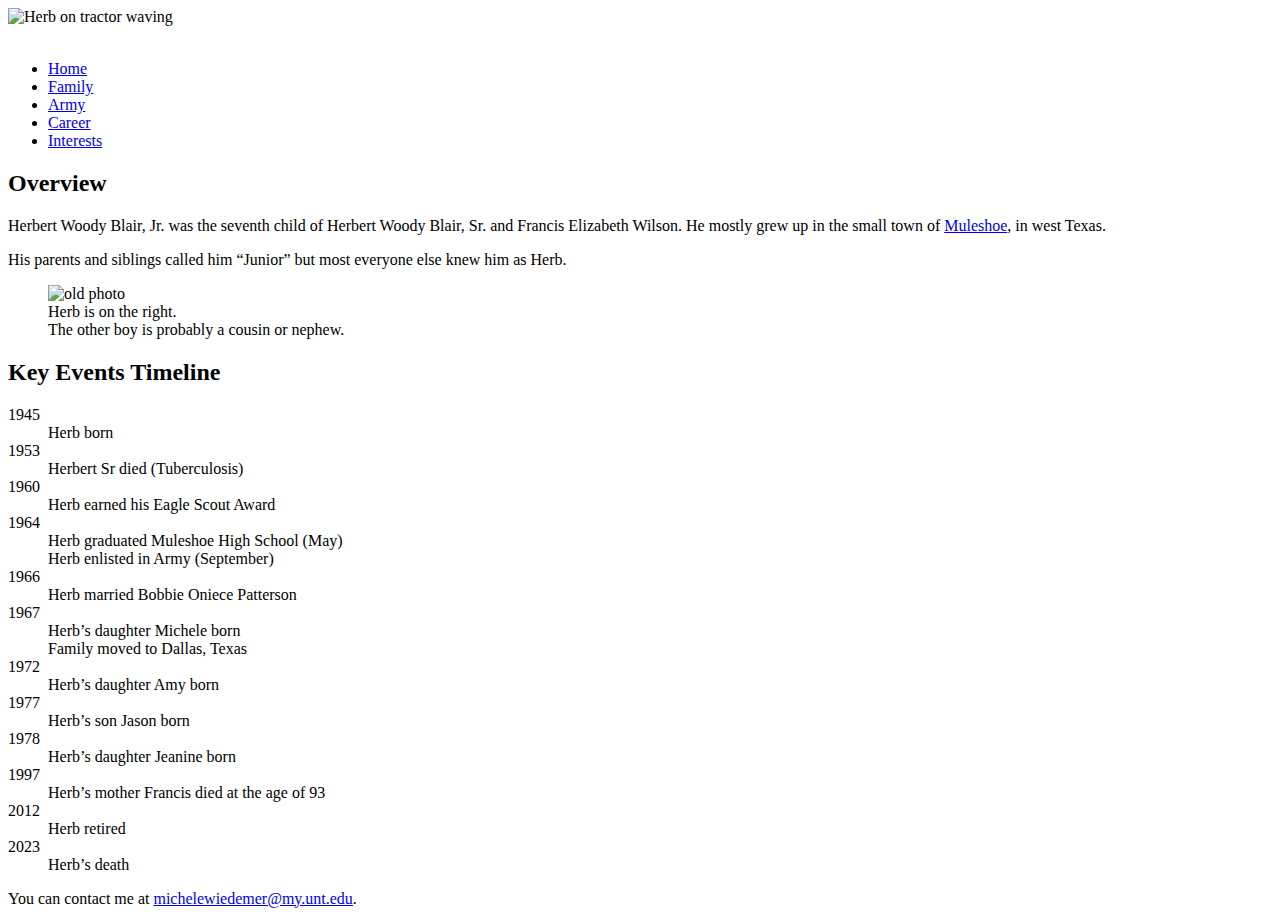
==== index.html @ 451a03f8 "Add files via upload" ====
<!doctype html>
<html lang="en">
<head>
<meta charset="UTF-8">
<title>Herb Blair</title>
	<!-- Mobile Specific Metas -->
  <meta name="viewport" content="width=device-width, initial-scale=1">
	
	<link href="css/normalize.css" rel="stylesheet">
	<link href="css/assign5.css" rel="stylesheet">	
</head>

<body>
	<header>
	<img src="assets/heroimage.png" id="heroImg" alt="Herb on tractor waving">

	<nav class="horizontal">
		<a id="navicon" href="#">
		  <img src="assets/navicon.png" alt=""></a> 
		
		<ul class="mainmenu">
			<li id="selected"><a href="index.html">Home</a></li>
			<li><a href="family.html">Family</a></li>
			<li><a href="army.html">Army</a></li>
			<li><a href="career.html">Career</a></li>
			<li><a href="interests.html">Interests</a></li>
			</ul>
		</nav>

		</header>
	
	<article>
		
		<h2>Overview
		</h2>
		<p>Herbert Woody Blair, Jr. was the seventh child of Herbert Woody Blair, Sr. and Francis Elizabeth Wilson. He mostly grew up in the small town of <a href="https://en.wikipedia.org/wiki/Muleshoe,_Texas">Muleshoe</a>, in west Texas.</p>
		<p>His parents and siblings called him “Junior” but most everyone else knew him as Herb.</p>
		<figure class="old">
			<img src="assets/hbchild.jpeg" alt="old photo" >
				<figcaption>Herb is on the right. <br>
				The other boy is probably a cousin or nephew.</figcaption>
				</figure>
		
		
		<h2>Key Events Timeline</h2>
		<div class="timeline">
    <dl>
		<dt>1945</dt>
		<dd>Herb born</dd>
		
		<dt>1953</dt>
		<dd>Herbert Sr died (Tuberculosis)</dd>
		
		<dt>1960
		</dt>
		<dd>Herb earned his Eagle Scout Award</dd>
		
		<dt>1964
		</dt>
		<dd>Herb graduated Muleshoe High School (May)</dd>
		<dd>Herb enlisted in Army (September)</dd>
		
		<dt>1966</dt>
		<dd>Herb married Bobbie Oniece Patterson</dd>
		
		<dt>1967</dt>
		<dd>Herb’s daughter Michele born</dd>
			<dd>Family moved to Dallas, Texas</dd>
		
		<dt>1972</dt>
		<dd>Herb’s daughter Amy born</dd>
		
		<dt>1977
		</dt>
		
		<dd>Herb’s son Jason born</dd>
		
		<dt>1978</dt>
		<dd>Herb’s daughter Jeanine born</dd>
		
		<dt>1997</dt>
		<dd>Herb’s mother Francis died at the age of 93</dd>
		
		<dt>2012</dt>
		<dd>Herb retired</dd>
		
		<dt>2023</dt>
		<dd>Herb’s death</dd>
		
		
			</dl>
		</div>
	
	</article>
	
	
	<footer>
     <p> You can contact me at <a href="mailto:michelewiedemer@my.unt.edu">michelewiedemer@my.unt.edu</a>.</p>
		
		
   </footer>
</body>
</html>
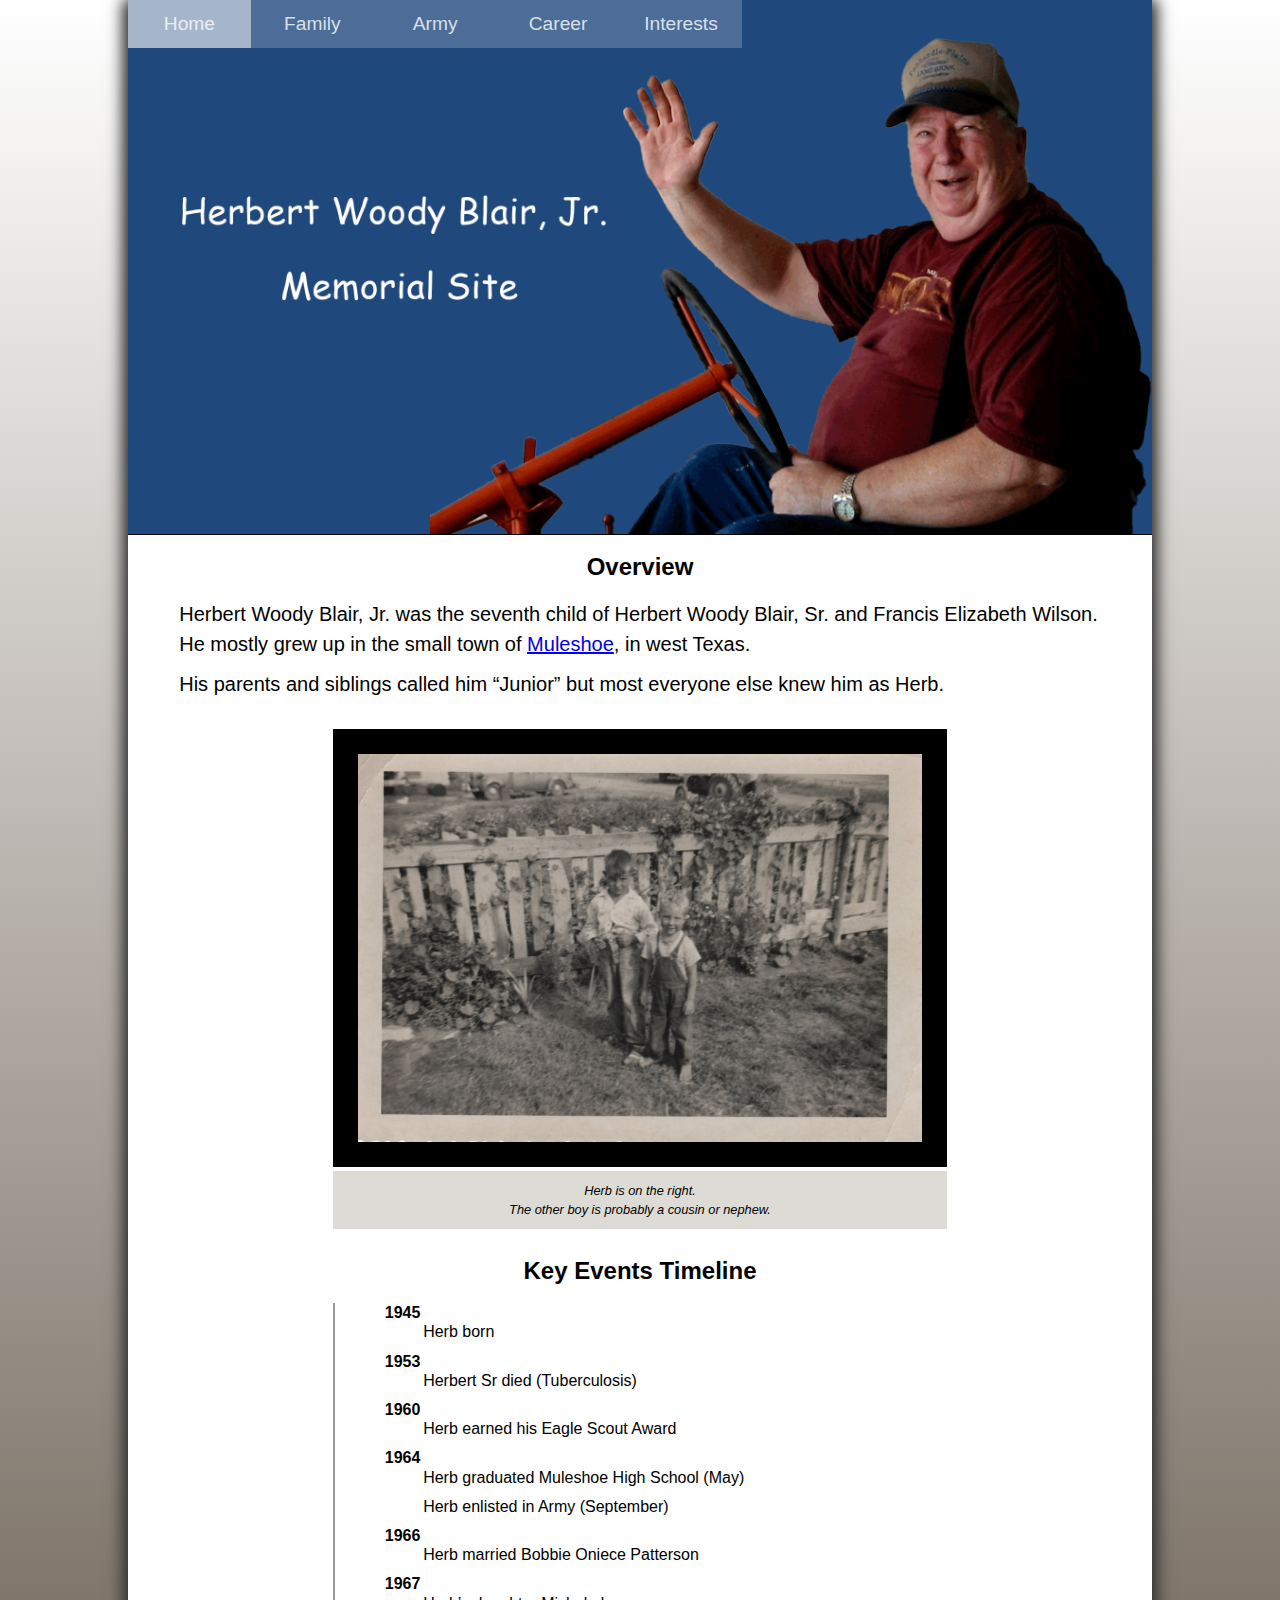
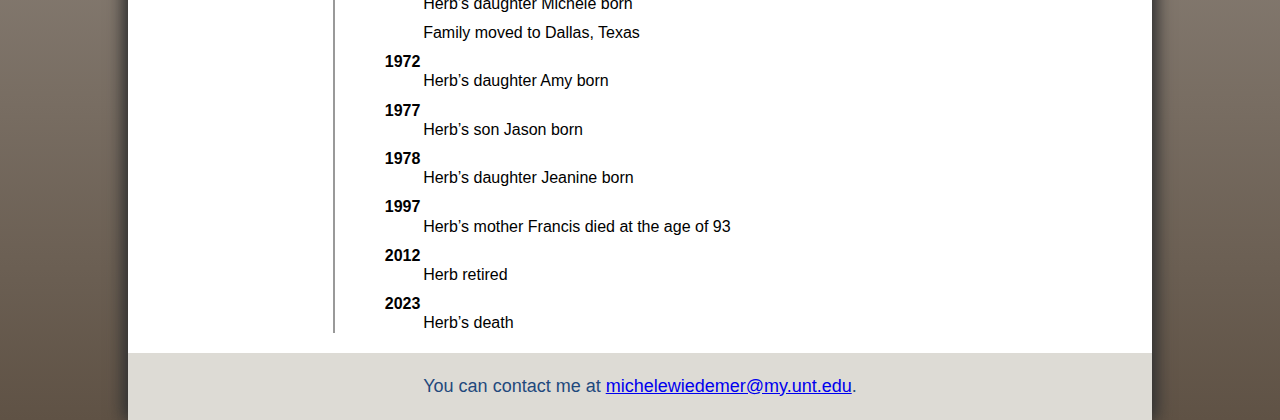
==== commit 82f6c69e: "Update index.html" ====
--- a/index.html
+++ b/index.html
@@ -6,17 +6,17 @@
 	<!-- Mobile Specific Metas -->
   <meta name="viewport" content="width=device-width, initial-scale=1">
 	
-	<link href="css/normalize.css" rel="stylesheet">
-	<link href="css/assign5.css" rel="stylesheet">	
+	<link href="normalize.css" rel="stylesheet">
+	<link href="assign5.css" rel="stylesheet">	
 </head>
 
 <body>
 	<header>
-	<img src="assets/heroimage.png" id="heroImg" alt="Herb on tractor waving">
+	<img src="heroimage.png" id="heroImg" alt="Herb on tractor waving">
 
 	<nav class="horizontal">
 		<a id="navicon" href="#">
-		  <img src="assets/navicon.png" alt=""></a> 
+		  <img src="navicon.png" alt=""></a> 
 		
 		<ul class="mainmenu">
 			<li id="selected"><a href="index.html">Home</a></li>
@@ -36,7 +36,7 @@
 		<p>Herbert Woody Blair, Jr. was the seventh child of Herbert Woody Blair, Sr. and Francis Elizabeth Wilson. He mostly grew up in the small town of <a href="https://en.wikipedia.org/wiki/Muleshoe,_Texas">Muleshoe</a>, in west Texas.</p>
 		<p>His parents and siblings called him “Junior” but most everyone else knew him as Herb.</p>
 		<figure class="old">
-			<img src="assets/hbchild.jpeg" alt="old photo" >
+			<img src="hbchild.jpeg" alt="old photo" >
 				<figcaption>Herb is on the right. <br>
 				The other boy is probably a cousin or nephew.</figcaption>
 				</figure>
--- a/assign5.css
+++ b/assign5.css
@@ -0,0 +1,470 @@
+@charset "UTF-8";
+/* CSS Document */
+
+/* HTML and Body styles */
+
+html {
+   background: linear-gradient(to bottom, rgb(255, 255, 255), rgb(95, 82, 69));
+   font-family: Verdana, Geneva, sans-serif;
+   min-height: 100%;
+	font-size: 16px;
+}
+
+body {
+   background: white;   
+   box-shadow: rgb(51, 51, 51) 5px 0px 15px,
+               rgb(51, 51, 51) -5px 0px 15px;
+   margin: 0px auto;
+   min-height: 100%;
+   min-width: 320px;
+   max-width: 1024px;
+   width: 100%;
+}
+
+
+/* Header styles */
+
+header img#heroImg {
+   display: block;
+   width: 100%;
+}
+
+header {
+   border-bottom: 1px solid rgb(0, 0, 0);
+   color: white;
+   position: relative;
+   width: 100%;
+	margin-bottom: 20px;
+}
+
+/* Navigation list styles */
+
+header nav.horizontal {
+   position: absolute;
+   top:0px;
+   left: 0px;
+   width: 60%;
+   -webkit-flex: 0 1;
+   flex: 0 1;   
+}
+
+body header nav ul {
+   display: -webkit-flex;
+   display: flex;
+   
+}
+
+nav.horizontal ul li {
+   -webkit-flex: 1 1;
+   flex: 1 1;
+   font-size: 1.2em;
+   line-height: 2.5em;
+   height: 2.5em; 
+   font-family: 'Trebuchet MS', Helvetica, sans-serif;
+       
+}
+
+nav.horizontal ul li a {
+   background-color: rgba(255, 255, 255, 0.2);
+   display: block;
+   color: rgba(255, 255, 255, 0.8);
+   text-align: center;
+}
+
+nav.horizontal ul li a:hover {
+   background-color: rgba(164, 46, 12, 0.5);
+}
+
+ul.mainmenu > li#selected a {
+   background-color: rgba(255, 255, 255, 0.6);
+}
+
+a#navicon {
+	display: none;
+}
+
+/* Article Styles */
+h1, h2 {
+	font-size: 1.5em;
+	width:inherit;
+	text-align: center;
+	line-height: 1em;
+	margin-top: 5px;
+	margin-bottom: 20px;
+}
+
+h3 {
+	font-size: 1em;
+	width:inherit;
+	text-align: center;
+	line-height: 1em;
+	margin-top: 5px;
+}
+
+
+
+
+
+iframe {
+	width: 80%;
+		box-shadow: rgb(36, 55, 70);
+
+	display: block;
+	margin: 10px auto;
+	margin-bottom: 30px;
+	
+}
+
+
+p {
+	margin-left: 5%;
+	margin-right: 5%;
+	font-size: 1.25em;
+	line-height: 1.5em;
+	margin-top: 10px;
+}
+
+.suburban {
+	float: left;
+	margin-left: 5%;
+}
+
+/*Figure styles*/
+figure figcaption {
+	background-color: white;
+	font-size: .8em;
+	font-style: italic;
+	padding: 10px 0;
+	text-align: center;
+	background: rgb(144, 135, 116, 0.3);
+	width: 60%;
+	margin-left: 20%;
+		margin-bottom: 30px;
+
+	
+}
+figure.old img {
+	width: 60%;
+	border-style: solid;
+	border-width: 25px;
+	margin-left: 20%;
+	margin-right: auto;
+	margin-top: 30px;
+
+}
+
+figure.kids img {
+	width: 60%;
+	border-style: solid;
+	border-color: ivory;
+	border-width: 10px;
+	margin-left: 20%;
+	margin-right: auto;
+	margin-top: 30px;
+
+}
+
+ figure.chart img {
+	border-style: solid;
+	border-width: 5px;
+	margin-left: 10%;
+	margin-right: auto;
+	border-color: rgb(95, 82, 69);
+
+}
+figure.chart img {
+	width: 85%;
+	display: flex;
+	
+
+}
+
+figure.army img {
+	width: 60%;
+	display: flex;
+	margin-left: 10%;
+	margin-top: 15px;
+}
+
+figure figcaption.fam {
+	background-color: white;
+	font-size: .8em;
+	font-style: italic;
+	padding: 10px;
+	text-align: center;
+	background: rgb(144, 135, 116, 0.3);
+	margin-left: 10%;
+		margin-bottom: 30px;
+	width: 85%;
+	display: flex;
+
+	
+}
+
+figcaption.fireplace {
+	background-color: white;
+	font-size: .8em;
+	font-style: italic;
+	padding: 10px 0;
+	text-align: center;
+	background: rgb(144, 135, 116, 0.3);
+	width: 60%;
+	margin-left: 20%;
+		margin-bottom: 30px;
+}
+
+.resume img {
+	width: 95%;
+	display: flex;
+	flex-wrap: wrap;
+	border: thin solid rgb(144, 135, 116);
+}
+.cols4 {
+		margin-top: 20px;
+	margin-left: 5%;
+	margin-right: 5%;
+	}
+
+/* Table Styles */
+.table-container {
+    max-width: 600px;
+    margin: 50px auto;
+	font-family: Courier New;
+}
+
+table {
+    width: 100%;
+    border-collapse: collapse;
+    border: 1px solid black;
+}
+
+td {
+    border: 1px solid black;
+    padding: 8px;
+}
+
+.header-cell {
+    text-align: center;
+    font-weight: bold;
+    font-size: 18px;
+}
+.patents {
+	margin-top: 10px;
+	margin-left: 5%;
+	max-width: 90%;
+}
+
+/* Timeline styles */
+
+.timeline {
+  margin-left: 20%;
+	border-left: 2px solid #999;
+  padding-left: 20px;
+  
+}
+
+
+.timeline dl {
+  
+  padding-left: 30px;
+  margin-bottom: 20px;
+}
+
+.timeline dt {
+	font-weight: bold;
+	margin-top: 10px;
+}
+
+.timeline dd {
+	margin-left: 5%;
+	margin-bottom: 10px;
+}
+
+/* Newspaper Styles */
+.newspaper-aside {
+    max-width: 1200px;
+    padding: 20px;
+    background-color: rgba(191, 156, 134, 0.4);
+    box-shadow: 0 2px 4px rgba(0, 0, 0, 0.2);
+	margin-left: 5%;
+	margin-right: 5%;
+	margin-top: 20px;
+	margin-bottom: 30px;
+}
+
+h2.news {
+    font-size: 2.5em;
+    font-weight: bold;
+    text-align: center;
+    margin-bottom: 20px;
+	column-span: all;
+	font-family: Times New Roman;
+}
+
+.author {
+    font-style: italic;
+    text-align: center;
+    margin-bottom: 10px;
+	font-size: 0.8em;
+}
+
+p.paper {
+    text-align: justify;
+    line-height: 1.5;
+	font-family: Courier New;
+	font-size: 0.8em;
+}
+
+.source {
+    font-style: italic;
+    text-align: left;
+	font-size: 1em;
+	column-span: all;
+	margin-bottom: 10px;
+}
+
+
+.news-photo {
+	margin: 20px 2px 0px;
+	width: 95%;
+}
+
+.news-photo img {
+	display: block;
+	width: 95%;
+}
+
+.news-photo figcaption {
+	margin-left: 10px;
+	width: 85%;
+	break-before: avoid;
+}
+/* Footer Styles */
+
+body > footer {
+   background-color: rgba(144, 135, 116, 0.3);
+   font-size: 0.9em;
+   text-align: center;
+   padding: 10px 0px;
+	color: rgb(31, 73, 125);
+	margin-top: 20px;
+	clear: 
+		both;
+}
+body > footer > p {
+	padding-bottom: 10px;
+}
+
+/* ================================
+	Mobile Styles: 0px to 480px
+   ================================
+*/
+@media only screen and (max-width: 480px) {
+	p {
+	margin-left: 5%;
+	margin-right: 5%;
+	font-size: 0.8em;
+	line-height: 1.2em;
+	margin-top: 10px;
+}
+	figure#child img {
+	width: 85%;
+	border-style: solid;
+	border-width: 5px;
+	margin-left: 7%;
+	margin-right: auto;
+	margin-top: 10px;
+
+}
+	
+	
+	
+	
+	a#navicon {
+		display: block;
+		
+	}
+	
+	nav.horizontal ul {
+		display: none;
+		
+	}
+	
+	a#navicon:hover+ul, nav.horizontal ul:hover {
+		display: block;
+		
+	}
+	
+	nav.horizontal ul li {
+   font-size: 1em;
+   line-height: 2em;
+   height: 1.5em; 
+   font-family: 'Trebuchet MS', Helvetica, sans-serif;
+       
+}
+
+nav.horizontal ul li a {
+   background-color: rgba(255, 255, 255);
+   display: block;
+   color: darkblue;
+   
+}
+	
+	ul.mainmenu > li#selected a {
+   background-color: rgba(95, 82, 69);
+}
+	
+	.timeline {
+  margin-left: 5%;
+  padding-left: 5px;
+  
+}
+
+
+.timeline dl {
+  
+  padding-left: 2px;
+}
+	
+	figure.army img {
+	width: 60%;
+	margin-left: 15%;
+	margin-top: 15px;
+}
+	.table-container {
+    max-width: 300px;
+    margin: 40px auto;
+	font-family: Courier New;
+		font-size: 0.8em;
+}
+
+table {
+    width: 80%;
+    
+}
+	
+}
+	
+/* ================================
+	Tablet/Desktop Styles: 480px and up
+   ================================
+*/
+
+@media only screen and (min-width: 480px) {
+	
+	.cols {
+		column-count: 2;
+	}
+	
+	figure figcaption.fam {
+		break-before: avoid;
+	}
+	
+	.newspaper-aside {
+	column-count: 3;
+}
+	
+	.cols4 {
+		column-count: 4;
+	}
+}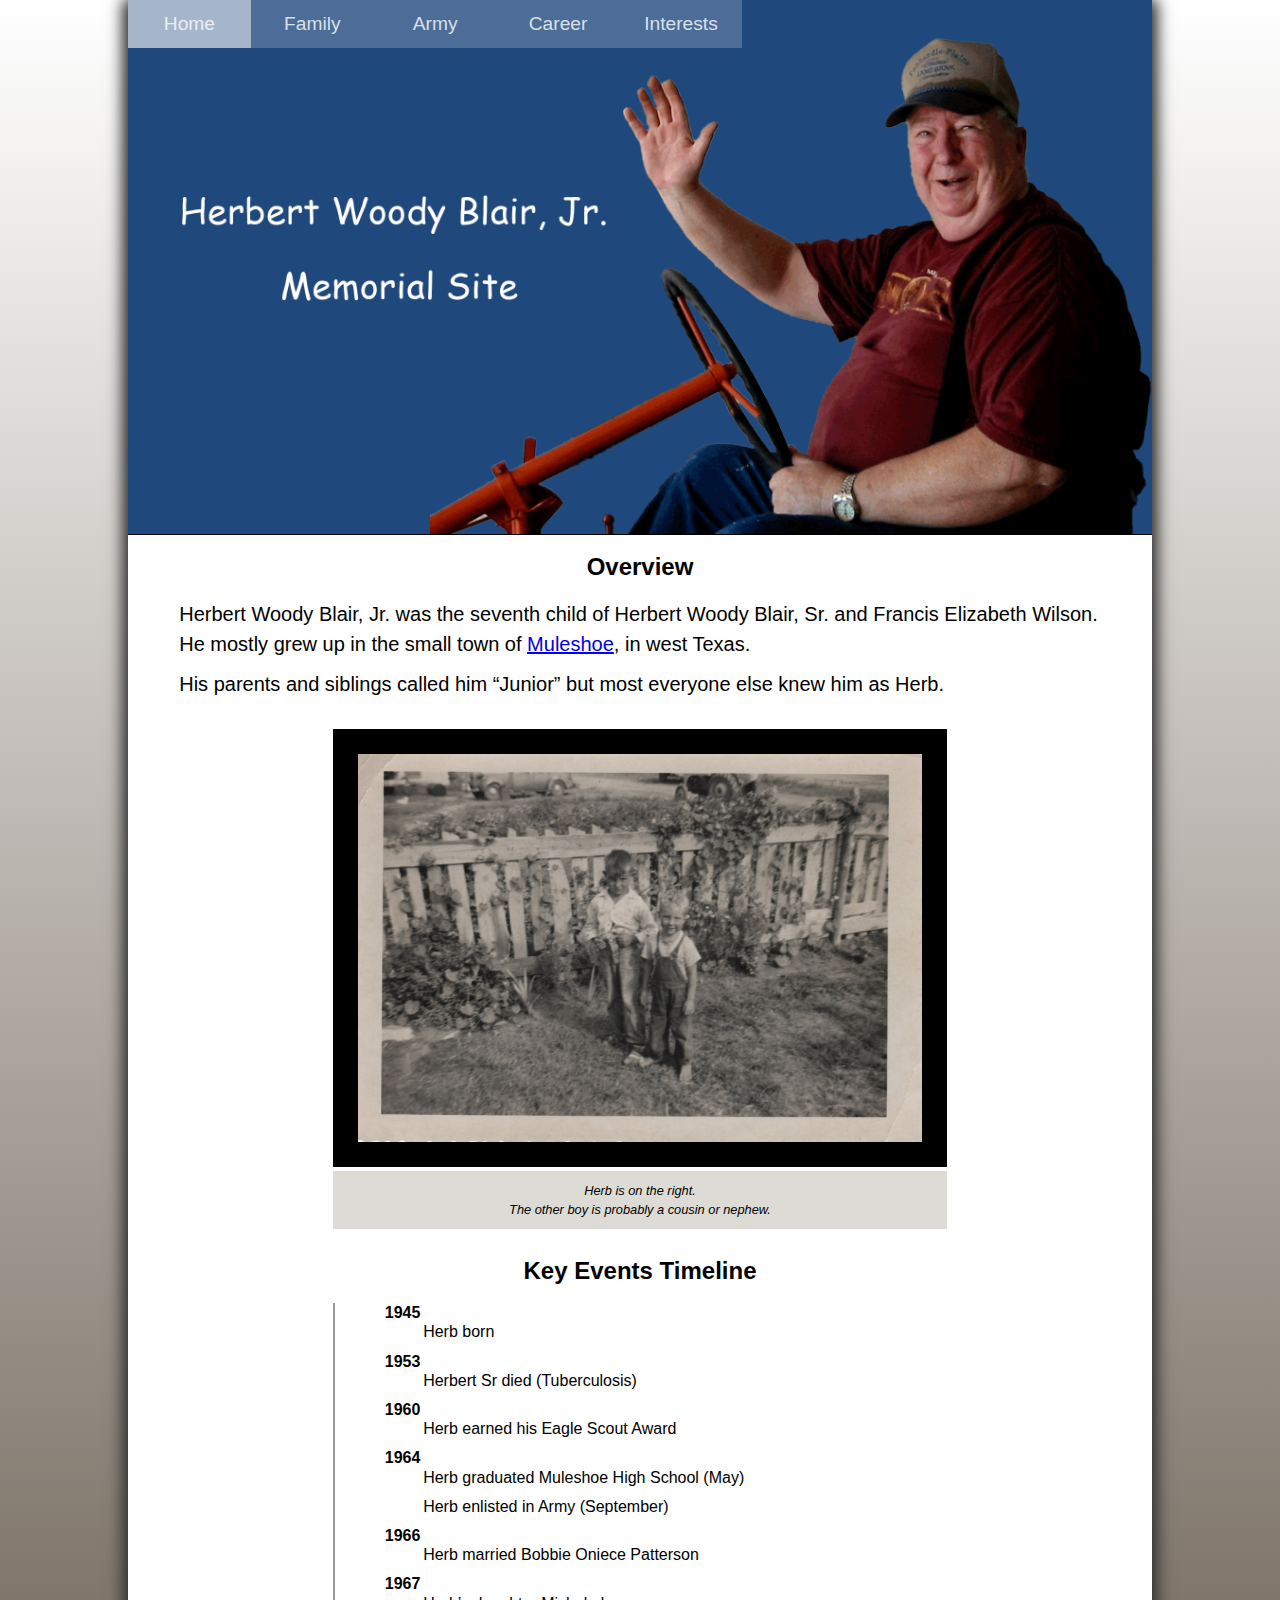
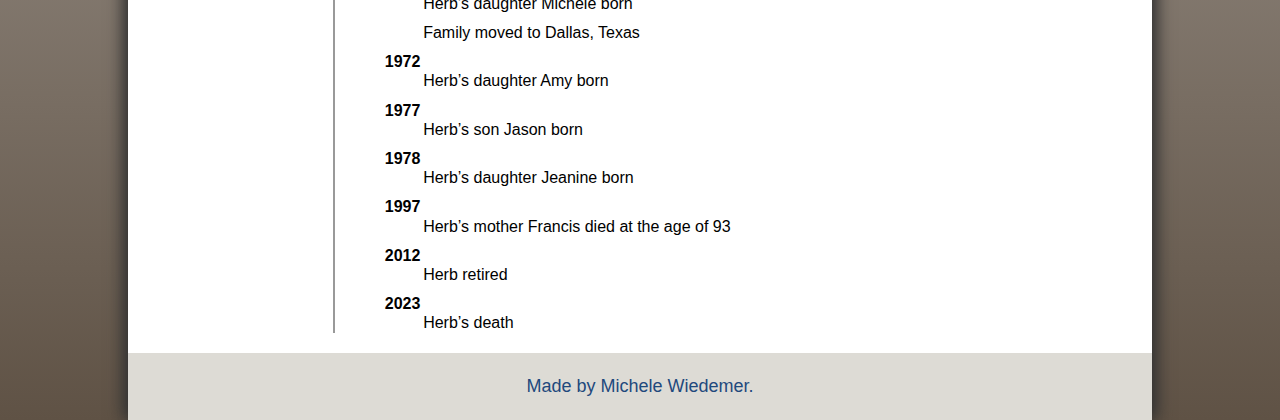
==== commit f2c3cb76: "Update index.html" ====
--- a/index.html
+++ b/index.html
@@ -95,7 +95,7 @@
 	
 	
 	<footer>
-     <p> You can contact me at <a href="mailto:michelewiedemer@my.unt.edu">michelewiedemer@my.unt.edu</a>.</p>
+     <p> Made by Michele Wiedemer.</p>
 		
 		
    </footer>
